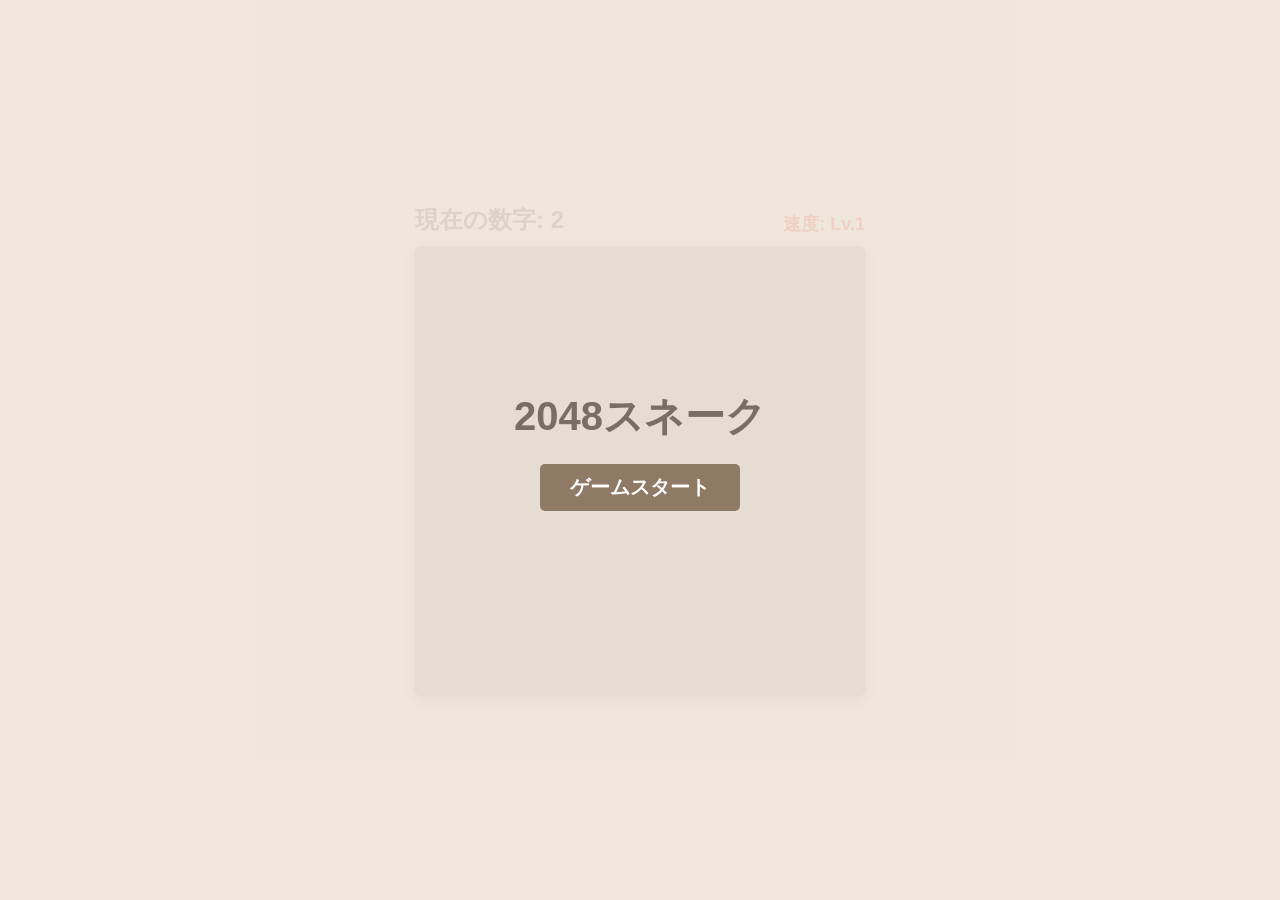
==== index1.html @ 0034b752 "Uploaded 2048*snake game" ====
<!DOCTYPE html>
<html lang="ja">
<head>
    <meta charset="UTF-8">
    <meta name="viewport" content="width=device-width, initial-scale=1.0">
    <title>2048スネーク - 盤面拡張版</title>
    <style>
        body {
            display: flex;
            flex-direction: column;
            justify-content: center;
            align-items: center;
            height: 100vh;
            margin: 0;
            background-color: #faf8ef;
            font-family: 'Arial', sans-serif;
            overflow: hidden;
        }
        #header {
            display: flex;
            justify-content: space-between;
            width: 450px;
            margin-bottom: 10px;
        }
        #scoreBoard {
            font-size: 24px;
            font-weight: bold;
            color: #776e65;
        }
        #speedBoard {
            font-size: 18px;
            font-weight: bold;
            color: #f65e3b;
            align-self: flex-end;
        }
        canvas {
            background-color: #bbada0;
            border-radius: 6px;
            box-shadow: 0 4px 15px rgba(0,0,0,0.3);
        }
        #overlay {
            position: absolute;
            top: 0; left: 0; right: 0; bottom: 0;
            background: rgba(238, 228, 218, 0.85);
            display: flex;
            flex-direction: column;
            justify-content: center;
            align-items: center;
            z-index: 10;
        }
        .hidden { display: none !important; }
        .title { font-size: 40px; font-weight: bold; color: #776e65; margin-bottom: 20px; }
        .btn {
            padding: 10px 30px; font-size: 20px; font-weight: bold;
            color: white; background-color: #8f7a66; border: none; border-radius: 5px;
            cursor: pointer; transition: 0.2s;
        }
        .btn:hover { background-color: #9f8b77; }
    </style>
</head>
<body>

    <div id="header">
        <div id="scoreBoard">現在の数字: 2</div>
        <div id="speedBoard">速度: Lv.1</div>
    </div>
    
    <canvas id="gameCanvas" width="450" height="450"></canvas>

    <div id="overlay">
        <div class="title" id="overlayTitle">2048スネーク</div>
        <button class="btn" id="startBtn">ゲームスタート</button>
    </div>

    <script>
        const canvas = document.getElementById('gameCanvas');
        const ctx = canvas.getContext('2d');
        const scoreBoard = document.getElementById('scoreBoard');
        const speedBoard = document.getElementById('speedBoard');
        const overlay = document.getElementById('overlay');
        const overlayTitle = document.getElementById('overlayTitle');
        const startBtn = document.getElementById('startBtn');

        // --- Web Audio API (おしゃれBGM＆効果音) ---
        let audioCtx;
        let bgmInterval;
        
        const bgmNotes = [261.63, 329.63, 392.00, 493.88, 440.00, 349.23, 392.00, 523.25];
        let bgmIndex = 0;

        function playSound(type) {
            if (!audioCtx) return;
            const osc = audioCtx.createOscillator();
            const gainNode = audioCtx.createGain();
            osc.connect(gainNode);
            gainNode.connect(audioCtx.destination);

            if (type === 'eat') {
                osc.type = 'sine';
                osc.frequency.setValueAtTime(600, audioCtx.currentTime);
                osc.frequency.exponentialRampToValueAtTime(1200, audioCtx.currentTime + 0.1);
                gainNode.gain.setValueAtTime(0.2, audioCtx.currentTime);
                gainNode.gain.exponentialRampToValueAtTime(0.01, audioCtx.currentTime + 0.1);
                osc.start();
                osc.stop(audioCtx.currentTime + 0.1);
            } else if (type === 'crash') {
                osc.type = 'sawtooth';
                osc.frequency.setValueAtTime(120, audioCtx.currentTime);
                osc.frequency.exponentialRampToValueAtTime(40, audioCtx.currentTime + 0.15);
                gainNode.gain.setValueAtTime(0.2, audioCtx.currentTime);
                gainNode.gain.exponentialRampToValueAtTime(0.01, audioCtx.currentTime + 0.15);
                osc.start();
                osc.stop(audioCtx.currentTime + 0.15);

                playGameOverMelody();
            }
        }

        function playGameOverMelody() {
            const now = audioCtx.currentTime;
            const sadNotes = [311.13, 293.66, 277.18, 246.94];
            
            sadNotes.forEach((note, index) => {
                const sOsc = audioCtx.createOscillator();
                const sGain = audioCtx.createGain();
                sOsc.type = 'triangle';
                sOsc.frequency.setValueAtTime(note, now + index * 0.15);
                sGain.gain.setValueAtTime(0.15, now + index * 0.15);
                sGain.gain.linearRampToValueAtTime(0.001, now + index * 0.15 + 0.2);
                sOsc.connect(sGain);
                sGain.connect(audioCtx.destination);
                sOsc.start(now + index * 0.15);
                sOsc.stop(now + index * 0.15 + 0.2);
            });
        }

        function startBGM() {
            stopBGM();
            bgmIndex = 0;
            bgmInterval = setInterval(() => {
                if (!audioCtx || isGameOver) return;
                const osc = audioCtx.createOscillator();
                const gain = audioCtx.createGain();
                
                osc.type = 'triangle'; 
                osc.frequency.setValueAtTime(bgmNotes[bgmIndex], audioCtx.currentTime);
                
                gain.gain.setValueAtTime(0.04, audioCtx.currentTime);
                gain.gain.exponentialRampToValueAtTime(0.001, audioCtx.currentTime + 0.16);
                
                osc.connect(gain);
                gain.connect(audioCtx.destination);
                osc.start();
                osc.stop(audioCtx.currentTime + 0.16);
                
                bgmIndex = (bgmIndex + 1) % bgmNotes.length;
            }, 200); 
        }

        function stopBGM() {
            if (bgmInterval) clearInterval(bgmInterval);
        }

        // --- ゲームの基本設定 ---
        let gridSize = 15; // 初期値は15（1024以上で20に可変）
        let tileSize = canvas.width / gridSize;
        let baseMoveInterval = 220;
        let moveInterval = baseMoveInterval;
        
        let player, dx, dy, nextDx, nextDy, lastTime, isGameOver, items, popScale;

        const colors = {
            2: { bg: '#eee4da', text: '#776e65' }, 4: { bg: '#ede0c8', text: '#776e65' },
            8: { bg: '#f2b179', text: '#f9f6f2' }, 16: { bg: '#f59563', text: '#f9f6f2' },
            32: { bg: '#f67c5f', text: '#f9f6f2' }, 64: { bg: '#f65e3b', text: '#f9f6f2' },
            128: { bg: '#edcf72', text: '#f9f6f2' }, 256: { bg: '#edcc61', text: '#f9f6f2' },
            512: { bg: '#edc850', text: '#f9f6f2' }, 1024: { bg: '#edc53f', text: '#f9f6f2' },
            2048: { bg: '#edc22e', text: '#f9f6f2' }
        };

        function initGame() {
            gridSize = 15; // リセット
            tileSize = canvas.width / gridSize;
            player = { x: 7, y: 7, visualX: 7, visualY: 7, value: 2, size: 1 };
            dx = 1; dy = 0; nextDx = 1; nextDy = 0;
            isGameOver = false;
            popScale = 1.0;
            updateDifficulty();
            spawnItems();
            
            overlay.classList.add('hidden');
            
            if (!audioCtx) {
                audioCtx = new (window.AudioContext || window.webkitAudioContext)();
            }
            if (audioCtx.state === 'suspended') audioCtx.resume();
            
            startBGM();
            
            lastTime = performance.now();
            requestAnimationFrame(gameLoop);
        }

        function updateDifficulty() {
            const level = Math.log2(player.value); 
            moveInterval = Math.max(80, baseMoveInterval - (level - 1) * 10);
            
            // 【変更点】1024以上になった瞬間に盤面を20x20マスに拡張
            if (player.value >= 1024) {
                if (gridSize !== 20) {
                    gridSize = 20;
                    tileSize = canvas.width / gridSize;
                }
                player.size = 2;
                scoreBoard.innerHTML = `現在の数字: ${player.value} <span style="color:#f65e3b; font-size:16px;">(盤面拡張＆巨大化中!)</span>`;
            } else {
                if (gridSize !== 15) {
                    gridSize = 15;
                    tileSize = canvas.width / gridSize;
                }
                player.size = 1;
                scoreBoard.innerText = `現在の数字: ${player.value}`;
            }
            
            speedBoard.innerText = `速度: Lv.${level}`;
        }

        function getPlayerCells(pX, pY, pSize) {
            let cells = [];
            for (let x = 0; x < pSize; x++) {
                for (let y = 0; y < pSize; y++) {
                    cells.push({ x: pX + x, y: pY + y });
                }
            }
            return cells;
        }

        function spawnItems() {
            items = [];
            let emptyCells = [];
            const currentPCells = getPlayerCells(player.x, player.y, player.size);

            for (let r = 0; r < gridSize; r++) {
                for (let c = 0; c < gridSize; c++) {
                    const isOccupied = currentPCells.some(cell => cell.x === c && cell.y === r);
                    if (!isOccupied) emptyCells.push({ x: c, y: r });
                }
            }

            function getRandomCell() {
                const index = Math.floor(Math.random() * emptyCells.length);
                return emptyCells.splice(index, 1)[0];
            }

            for (let i = 0; i < 3; i++) {
                if (emptyCells.length > 0) {
                    const targetCell = getRandomCell();
                    items.push({ x: targetCell.x, y: targetCell.y, value: player.value, type: 'target' });
                }
            }

            const level = Math.log2(player.value);
            const obstacleCount = Math.min(10, 2 + level);
            const possibleValues = [2, 4, 8, 16, 32, 64, 128, 256].filter(v => v !== player.value);
            
            for (let i = 0; i < obstacleCount; i++) {
                if (emptyCells.length > 0) {
                    const obsCell = getRandomCell();
                    const randomValue = possibleValues[Math.floor(Math.random() * possibleValues.length)];
                    items.push({ x: obsCell.x, y: obsCell.y, value: randomValue, type: 'obstacle' });
                }
            }
        }

        function update() {
            if (isGameOver) return;

            dx = nextDx; dy = nextDy;
            player.x += dx; player.y += dy;

            const pCells = getPlayerCells(player.x, player.y, player.size);

            // 壁判定（拡張された新グリッドサイズに追従）
            const hitWall = pCells.some(cell => cell.x < 0 || cell.x >= gridSize || cell.y < 0 || cell.y >= gridSize);
            if (hitWall) {
                gameOver(); return;
            }

            let hitIndex = -1;
            for (let cell of pCells) {
                hitIndex = items.findIndex(item => item.x === cell.x && item.y === cell.y);
                if (hitIndex !== -1) break;
            }

            if (hitIndex !== -1) {
                const hitItem = items[hitIndex];
                if (hitItem.type === 'target') {
                    player.value *= 2;
                    popScale = 1.4; 
                    playSound('eat');
                    updateDifficulty(); // ここで1024に達すると盤面サイズ(gridSize)が変わる
                    spawnItems();       // 変わったサイズに準拠してアイテムが生成される
                } else {
                    gameOver();
                }
            }
        }

        function gameOver() {
            isGameOver = true;
            stopBGM();
            playSound('crash');
            overlay.classList.remove('hidden');
            overlayTitle.innerText = `Game Over\n(記録: ${player.value})`;
            startBtn.innerText = "リトライ";
        }

        function drawPlayerBlock(x, y, value, size, scale = 1.0) {
            const colorObj = colors[value] || { bg: '#3c3a32', text: '#f9f6f2' };
            const totalWidth = size * tileSize;
            const cx = x * tileSize + totalWidth / 2;
            const cy = y * tileSize + totalWidth / 2;
            
            ctx.save();
            ctx.translate(cx, cy);
            ctx.scale(scale, scale);
            ctx.translate(-cx, -cy);

            ctx.fillStyle = colorObj.bg;
            ctx.fillRect(x * tileSize + 2, y * tileSize + 2, totalWidth - 4, totalWidth - 4);
            
            ctx.fillStyle = colorObj.text;
            // 盤面縮小に合わせてフォントサイズを微調整
            const fSize = gridSize === 20 ? (value > 100 ? '16px' : '22px') : (value > 100 ? '20px' : '28px');
            ctx.font = 'bold ' + fSize + ' Arial';
            ctx.textAlign = 'center';
            ctx.textBaseline = 'middle';
            ctx.fillText(value, cx, cy);
            
            ctx.restore();
        }

        function drawNormalBlock(x, y, value) {
            const colorObj = colors[value] || { bg: '#3c3a32', text: '#f9f6f2' };
            const cx = x * tileSize + tileSize / 2;
            const cy = y * tileSize + tileSize / 2;
            ctx.fillStyle = colorObj.bg;
            ctx.fillRect(x * tileSize + 2, y * tileSize + 2, tileSize - 4, tileSize - 4);
            ctx.fillStyle = colorObj.text;
            const fSize = gridSize === 20 ? (value > 100 ? '12px' : '15px') : (value > 100 ? '16px' : '20px');
            ctx.font = 'bold ' + fSize + ' Arial';
            ctx.textAlign = 'center';
            ctx.textBaseline = 'middle';
            ctx.fillText(value, cx, cy);
        }

        function draw() {
            ctx.fillStyle = '#bbada0';
            ctx.fillRect(0, 0, canvas.width, canvas.height);

            ctx.strokeStyle = 'rgba(166, 153, 138, 0.5)';
            for (let i = 0; i < gridSize; i++) {
                ctx.beginPath(); ctx.moveTo(i * tileSize, 0); ctx.lineTo(i * tileSize, canvas.height); ctx.stroke();
                ctx.beginPath(); ctx.moveTo(0, i * tileSize); ctx.lineTo(canvas.width, i * tileSize); ctx.stroke();
            }

            items.forEach(item => drawNormalBlock(item.x, item.y, item.value));

            player.visualX += (player.x - player.visualX) * 0.3;
            player.visualY += (player.y - player.visualY) * 0.3;

            if (popScale > 1.0) popScale = Math.max(1.0, popScale - 0.08);
            
            drawPlayerBlock(player.visualX, player.visualY, player.value, player.size, popScale);
        }

        function gameLoop(timestamp) {
            if (isGameOver) return;
            if (timestamp - lastTime >= moveInterval) {
                update();
                lastTime = timestamp;
            }
            draw();
            requestAnimationFrame(gameLoop);
        }

        window.addEventListener('keydown', (e) => {
            if(["ArrowUp","ArrowDown","ArrowLeft","ArrowRight"," "].indexOf(e.code) > -1) {
                e.preventDefault();
            }
            switch (e.key) {
                case 'ArrowUp':    if (dy !== 1) { nextDx = 0; nextDy = -1; } break;
                case 'ArrowDown':  if (dy !== -1) { nextDx = 0; nextDy = 1; } break;
                case 'ArrowLeft':  if (dx !== 1) { nextDx = -1; nextDy = 0; } break;
                case 'ArrowRight': if (dx !== -1) { nextDx = 1; nextDy = 0; } break;
            }
        });

        startBtn.addEventListener('click', initGame);
    </script>
</body>
</html>
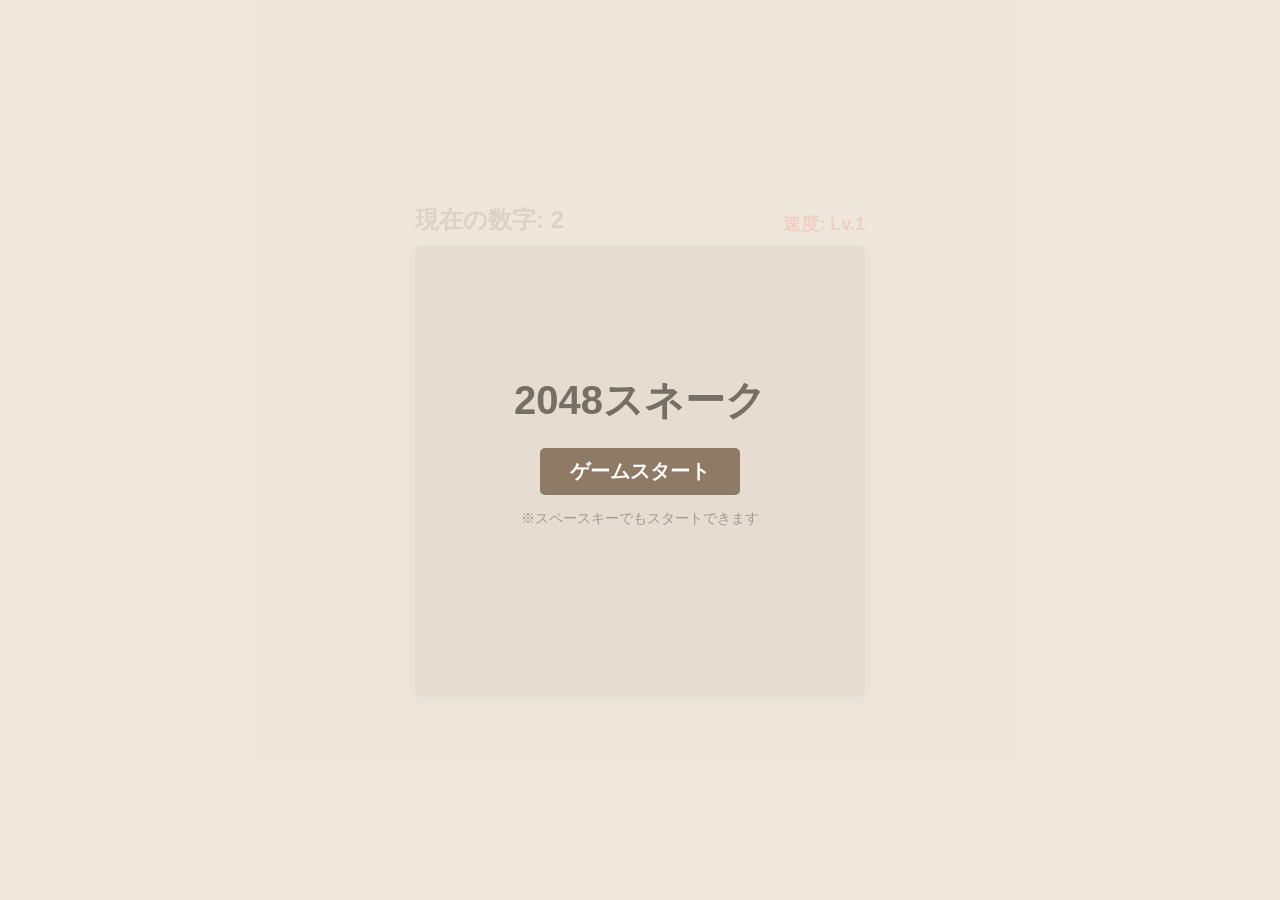
==== commit 691b0c8e: "Updated 2048*snake game" ====
--- a/index1.html
+++ b/index1.html
@@ -3,7 +3,7 @@
 <head>
     <meta charset="UTF-8">
     <meta name="viewport" content="width=device-width, initial-scale=1.0">
-    <title>2048スネーク - 盤面拡張版</title>
+    <title>2048スネーク - 最高操作性版</title>
     <style>
         body {
             display: flex;
@@ -49,13 +49,14 @@
             z-index: 10;
         }
         .hidden { display: none !important; }
-        .title { font-size: 40px; font-weight: bold; color: #776e65; margin-bottom: 20px; }
+        .title { font-size: 40px; font-weight: bold; color: #776e65; margin-bottom: 20px; text-align: center; white-space: pre-line; }
         .btn {
             padding: 10px 30px; font-size: 20px; font-weight: bold;
             color: white; background-color: #8f7a66; border: none; border-radius: 5px;
             cursor: pointer; transition: 0.2s;
         }
         .btn:hover { background-color: #9f8b77; }
+        #hint { font-size: 14px; color: #a6998a; margin-top: 15px; }
     </style>
 </head>
 <body>
@@ -70,6 +71,7 @@
     <div id="overlay">
         <div class="title" id="overlayTitle">2048スネーク</div>
         <button class="btn" id="startBtn">ゲームスタート</button>
+        <div id="hint">※スペースキーでもスタートできます</div>
     </div>
 
     <script>
@@ -81,7 +83,7 @@
         const overlayTitle = document.getElementById('overlayTitle');
         const startBtn = document.getElementById('startBtn');
 
-        // --- Web Audio API (おしゃれBGM＆効果音) ---
+        // --- Web Audio API ---
         let audioCtx;
         let bgmInterval;
         
@@ -162,12 +164,13 @@
         }
 
         // --- ゲームの基本設定 ---
-        let gridSize = 15; // 初期値は15（1024以上で20に可変）
+        let gridSize = 15;
         let tileSize = canvas.width / gridSize;
         let baseMoveInterval = 220;
         let moveInterval = baseMoveInterval;
         
         let player, dx, dy, nextDx, nextDy, lastTime, isGameOver, items, popScale;
+        let isFirstScreen = true; // 初回起動画面かどうかのフラグ
 
         const colors = {
             2: { bg: '#eee4da', text: '#776e65' }, 4: { bg: '#ede0c8', text: '#776e65' },
@@ -179,11 +182,12 @@
         };
 
         function initGame() {
-            gridSize = 15; // リセット
+            gridSize = 15;
             tileSize = canvas.width / gridSize;
             player = { x: 7, y: 7, visualX: 7, visualY: 7, value: 2, size: 1 };
             dx = 1; dy = 0; nextDx = 1; nextDy = 0;
             isGameOver = false;
+            isFirstScreen = false;
             popScale = 1.0;
             updateDifficulty();
             spawnItems();
@@ -205,7 +209,6 @@
             const level = Math.log2(player.value); 
             moveInterval = Math.max(80, baseMoveInterval - (level - 1) * 10);
             
-            // 【変更点】1024以上になった瞬間に盤面を20x20マスに拡張
             if (player.value >= 1024) {
                 if (gridSize !== 20) {
                     gridSize = 20;
@@ -275,12 +278,12 @@
         function update() {
             if (isGameOver) return;
 
+            // 【変更点2】 キー入力された方向（nextDx, nextDy）を即時反映してレスポンス向上
             dx = nextDx; dy = nextDy;
             player.x += dx; player.y += dy;
 
             const pCells = getPlayerCells(player.x, player.y, player.size);
 
-            // 壁判定（拡張された新グリッドサイズに追従）
             const hitWall = pCells.some(cell => cell.x < 0 || cell.x >= gridSize || cell.y < 0 || cell.y >= gridSize);
             if (hitWall) {
                 gameOver(); return;
@@ -298,8 +301,8 @@
                     player.value *= 2;
                     popScale = 1.4; 
                     playSound('eat');
-                    updateDifficulty(); // ここで1024に達すると盤面サイズ(gridSize)が変わる
-                    spawnItems();       // 変わったサイズに準拠してアイテムが生成される
+                    updateDifficulty(); 
+                    spawnItems();       
                 } else {
                     gameOver();
                 }
@@ -309,10 +312,10 @@
         function gameOver() {
             isGameOver = true;
             stopBGM();
-            playSound('crash');
+            playSound('crash'); 
             overlay.classList.remove('hidden');
             overlayTitle.innerText = `Game Over\n(記録: ${player.value})`;
-            startBtn.innerText = "リトライ";
+            startBtn.innerText = "スペースキーでリトライ";
         }
 
         function drawPlayerBlock(x, y, value, size, scale = 1.0) {
@@ -330,7 +333,6 @@
             ctx.fillRect(x * tileSize + 2, y * tileSize + 2, totalWidth - 4, totalWidth - 4);
             
             ctx.fillStyle = colorObj.text;
-            // 盤面縮小に合わせてフォントサイズを微調整
             const fSize = gridSize === 20 ? (value > 100 ? '16px' : '22px') : (value > 100 ? '20px' : '28px');
             ctx.font = 'bold ' + fSize + ' Arial';
             ctx.textAlign = 'center';
@@ -366,8 +368,9 @@
 
             items.forEach(item => drawNormalBlock(item.x, item.y, item.value));
 
-            player.visualX += (player.x - player.visualX) * 0.3;
-            player.visualY += (player.y - player.visualY) * 0.3;
+            // 【変更点1】 追従係数を 0.3 から 0.35 に微増させ、かつ入力方向へのキレを良くしてより滑らかに
+            player.visualX += (player.x - player.visualX) * 0.35;
+            player.visualY += (player.y - player.visualY) * 0.35;
 
             if (popScale > 1.0) popScale = Math.max(1.0, popScale - 0.08);
             
@@ -388,11 +391,21 @@
             if(["ArrowUp","ArrowDown","ArrowLeft","ArrowRight"," "].indexOf(e.code) > -1) {
                 e.preventDefault();
             }
+
+            // 【変更点3】 メニュー表示中、またはゲームオーバー時にスペースキーでリスタート
+            if (e.key === ' ' || e.code === 'Space') {
+                if (isFirstScreen || isGameOver) {
+                    initGame();
+                    return;
+                }
+            }
+
             switch (e.key) {
-                case 'ArrowUp':    if (dy !== 1) { nextDx = 0; nextDy = -1; } break;
-                case 'ArrowDown':  if (dy !== -1) { nextDx = 0; nextDy = 1; } break;
-                case 'ArrowLeft':  if (dx !== 1) { nextDx = -1; nextDy = 0; } break;
-                case 'ArrowRight': if (dx !== -1) { nextDx = 1; nextDy = 0; } break;
+                // キーを押した瞬間に即座に進行方向のバッファ（nextDx, nextDy）を反映
+                case 'ArrowUp':    if (dy !== 1)  { nextDx = 0; nextDy = -1; dx = 0; dy = -1; } break;
+                case 'ArrowDown':  if (dy !== -1) { nextDx = 0; nextDy = 1;  dx = 0; dy = 1;  } break;
+                case 'ArrowLeft':  if (dx !== 1)  { nextDx = -1; nextDy = 0; dx = -1; dy = 0; } break;
+                case 'ArrowRight': if (dx !== -1) { nextDx = 1; nextDy = 0;  dx = 1; dy = 0;  } break;
             }
         });
 
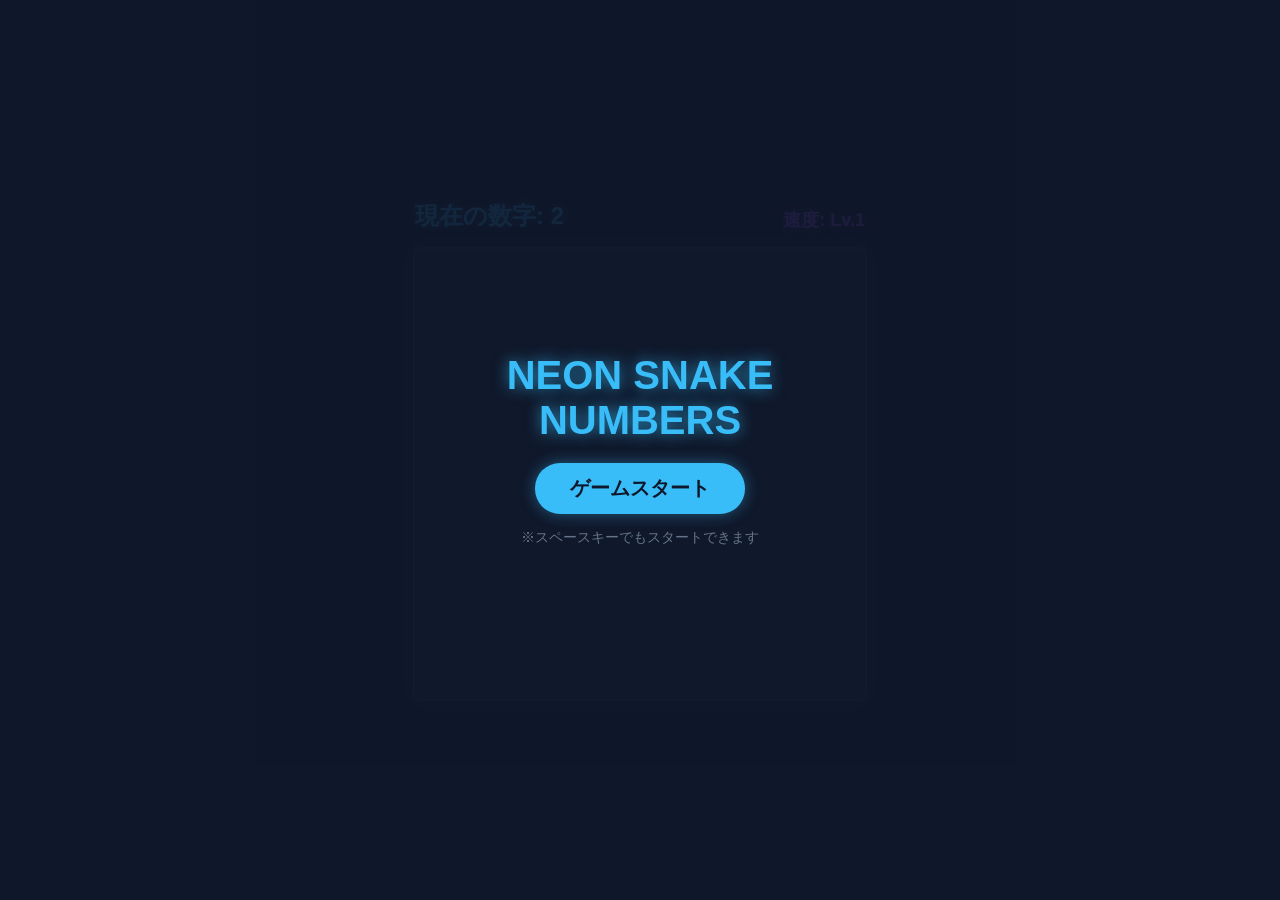
==== commit 7ef68d58: "deleted index.html and modified index1.html" ====
--- a/index1.html
+++ b/index1.html
@@ -3,7 +3,7 @@
 <head>
     <meta charset="UTF-8">
     <meta name="viewport" content="width=device-width, initial-scale=1.0">
-    <title>2048スネーク - 最高操作性版</title>
+    <title>ネオンスネーク・ナンバーズ</title>
     <style>
         body {
             display: flex;
@@ -12,36 +12,39 @@
             align-items: center;
             height: 100vh;
             margin: 0;
-            background-color: #faf8ef;
-            font-family: 'Arial', sans-serif;
+            background-color: #0f172a; /* ダークネイビー */
+            font-family: 'Consolas', 'Arial', sans-serif;
             overflow: hidden;
         }
         #header {
             display: flex;
             justify-content: space-between;
             width: 450px;
-            margin-bottom: 10px;
+            margin-bottom: 15px;
         }
         #scoreBoard {
             font-size: 24px;
             font-weight: bold;
-            color: #776e65;
+            color: #38bdf8; /* ネオンブルー */
+            text-shadow: 0 0 10px rgba(56, 189, 248, 0.5);
         }
         #speedBoard {
             font-size: 18px;
             font-weight: bold;
-            color: #f65e3b;
+            color: #a855f7; /* ネオンパープル */
+            text-shadow: 0 0 10px rgba(168, 85, 247, 0.5);
             align-self: flex-end;
         }
         canvas {
-            background-color: #bbada0;
-            border-radius: 6px;
-            box-shadow: 0 4px 15px rgba(0,0,0,0.3);
+            background-color: #1e293b; /* ディープグレー */
+            border-radius: 8px;
+            box-shadow: 0 0 25px rgba(56, 189, 248, 0.2);
+            border: 2px solid #334155;
         }
         #overlay {
             position: absolute;
             top: 0; left: 0; right: 0; bottom: 0;
-            background: rgba(238, 228, 218, 0.85);
+            background: rgba(15, 23, 42, 0.9);
             display: flex;
             flex-direction: column;
             justify-content: center;
@@ -49,14 +52,27 @@
             z-index: 10;
         }
         .hidden { display: none !important; }
-        .title { font-size: 40px; font-weight: bold; color: #776e65; margin-bottom: 20px; text-align: center; white-space: pre-line; }
+        .title { 
+            font-size: 40px; 
+            font-weight: bold; 
+            color: #38bdf8; 
+            margin-bottom: 20px; 
+            text-align: center; 
+            white-space: pre-line;
+            text-shadow: 0 0 15px rgba(56, 189, 248, 0.7);
+        }
         .btn {
-            padding: 10px 30px; font-size: 20px; font-weight: bold;
-            color: white; background-color: #8f7a66; border: none; border-radius: 5px;
+            padding: 12px 35px; font-size: 20px; font-weight: bold;
+            color: #0f172a; background-color: #38bdf8; border: none; border-radius: 25px;
             cursor: pointer; transition: 0.2s;
-        }
-        .btn:hover { background-color: #9f8b77; }
-        #hint { font-size: 14px; color: #a6998a; margin-top: 15px; }
+            box-shadow: 0 0 15px rgba(56, 189, 248, 0.4);
+        }
+        .btn:hover { 
+            background-color: #7dd3fc; 
+            box-shadow: 0 0 25px rgba(56, 189, 248, 0.8);
+            transform: scale(1.05);
+        }
+        #hint { font-size: 14px; color: #64748b; margin-top: 15px; }
     </style>
 </head>
 <body>
@@ -69,7 +85,7 @@
     <canvas id="gameCanvas" width="450" height="450"></canvas>
 
     <div id="overlay">
-        <div class="title" id="overlayTitle">2048スネーク</div>
+        <div class="title" id="overlayTitle">NEON SNAKE<br>NUMBERS</div>
         <button class="btn" id="startBtn">ゲームスタート</button>
         <div id="hint">※スペースキーでもスタートできます</div>
     </div>
@@ -170,15 +186,21 @@
         let moveInterval = baseMoveInterval;
         
         let player, dx, dy, nextDx, nextDy, lastTime, isGameOver, items, popScale;
-        let isFirstScreen = true; // 初回起動画面かどうかのフラグ
-
+        let isFirstScreen = true; 
+
+        // サイバーネオン調のカラーパレットに変更
         const colors = {
-            2: { bg: '#eee4da', text: '#776e65' }, 4: { bg: '#ede0c8', text: '#776e65' },
-            8: { bg: '#f2b179', text: '#f9f6f2' }, 16: { bg: '#f59563', text: '#f9f6f2' },
-            32: { bg: '#f67c5f', text: '#f9f6f2' }, 64: { bg: '#f65e3b', text: '#f9f6f2' },
-            128: { bg: '#edcf72', text: '#f9f6f2' }, 256: { bg: '#edcc61', text: '#f9f6f2' },
-            512: { bg: '#edc850', text: '#f9f6f2' }, 1024: { bg: '#edc53f', text: '#f9f6f2' },
-            2048: { bg: '#edc22e', text: '#f9f6f2' }
+            2: { bg: '#1e3a8a', text: '#60a5fa' },    // ブルー
+            4: { bg: '#2563eb', text: '#93c5fd' },    // ライトブルー
+            8: { bg: '#581c87', text: '#c084fc' },    // パープル
+            16: { bg: '#701a75', text: '#f472b6' },   // ピンク
+            32: { bg: '#9d174d', text: '#fb7185' },   // ローズ
+            64: { bg: '#991b1b', text: '#f87171' },   // レッド
+            128: { bg: '#7c2d12', text: '#fb923c' },  // オレンジ
+            256: { bg: '#78350f', text: '#fbbf24' },  // イエロー
+            512: { bg: '#064e3b', text: '#34d399' },  // ミントグリーン
+            1024: { bg: '#0f766e', text: '#2dd4bf' }, // ティール
+            2048: { bg: '#111827', text: '#22d3ee' }  // サイバーシアン（最高位）
         };
 
         function initGame() {
@@ -215,7 +237,7 @@
                     tileSize = canvas.width / gridSize;
                 }
                 player.size = 2;
-                scoreBoard.innerHTML = `現在の数字: ${player.value} <span style="color:#f65e3b; font-size:16px;">(盤面拡張＆巨大化中!)</span>`;
+                scoreBoard.innerHTML = `現在の数字: ${player.value} <span style="color:#2dd4bf; font-size:16px;">(MATRIX EXPANSION)</span>`;
             } else {
                 if (gridSize !== 15) {
                     gridSize = 15;
@@ -278,7 +300,6 @@
         function update() {
             if (isGameOver) return;
 
-            // 【変更点2】 キー入力された方向（nextDx, nextDy）を即時反映してレスポンス向上
             dx = nextDx; dy = nextDy;
             player.x += dx; player.y += dy;
 
@@ -314,12 +335,14 @@
             stopBGM();
             playSound('crash'); 
             overlay.classList.remove('hidden');
-            overlayTitle.innerText = `Game Over\n(記録: ${player.value})`;
+            overlayTitle.innerHTML = `<span style="color:#ef4444; text-shadow: 0 0 15px rgba(239,68,68,0.7);">GAME OVER</span>\n(SCORE: ${player.value})`;
             startBtn.innerText = "スペースキーでリトライ";
+            startBtn.style.backgroundColor = "#ef4444";
+            startBtn.style.boxShadow = "0 0 15px rgba(239, 68, 68, 0.4)";
         }
 
         function drawPlayerBlock(x, y, value, size, scale = 1.0) {
-            const colorObj = colors[value] || { bg: '#3c3a32', text: '#f9f6f2' };
+            const colorObj = colors[value] || { bg: '#0f172a', text: '#ffffff' };
             const totalWidth = size * tileSize;
             const cx = x * tileSize + totalWidth / 2;
             const cy = y * tileSize + totalWidth / 2;
@@ -329,12 +352,21 @@
             ctx.scale(scale, scale);
             ctx.translate(-cx, -cy);
 
+            // プレイヤー（スネークの頭）にネオンの光彩エフェクトを追加
+            ctx.shadowBlur = 15;
+            ctx.shadowColor = colorObj.text;
             ctx.fillStyle = colorObj.bg;
             ctx.fillRect(x * tileSize + 2, y * tileSize + 2, totalWidth - 4, totalWidth - 4);
             
+            // 枠線を追加してデジタル感を演出
+            ctx.strokeStyle = colorObj.text;
+            ctx.lineWidth = 2;
+            ctx.strokeRect(x * tileSize + 2, y * tileSize + 2, totalWidth - 4, totalWidth - 4);
+
+            ctx.shadowBlur = 0; // テキストは影を消してくっきりさせる
             ctx.fillStyle = colorObj.text;
             const fSize = gridSize === 20 ? (value > 100 ? '16px' : '22px') : (value > 100 ? '20px' : '28px');
-            ctx.font = 'bold ' + fSize + ' Arial';
+            ctx.font = 'bold ' + fSize + ' Courier New';
             ctx.textAlign = 'center';
             ctx.textBaseline = 'middle';
             ctx.fillText(value, cx, cy);
@@ -343,24 +375,32 @@
         }
 
         function drawNormalBlock(x, y, value) {
-            const colorObj = colors[value] || { bg: '#3c3a32', text: '#f9f6f2' };
+            const colorObj = colors[value] || { bg: '#0f172a', text: '#ffffff' };
             const cx = x * tileSize + tileSize / 2;
             const cy = y * tileSize + tileSize / 2;
+            
             ctx.fillStyle = colorObj.bg;
             ctx.fillRect(x * tileSize + 2, y * tileSize + 2, tileSize - 4, tileSize - 4);
+            
+            ctx.strokeStyle = colorObj.text;
+            ctx.lineWidth = 1;
+            ctx.strokeRect(x * tileSize + 2, y * tileSize + 2, tileSize - 4, tileSize - 4);
+
             ctx.fillStyle = colorObj.text;
             const fSize = gridSize === 20 ? (value > 100 ? '12px' : '15px') : (value > 100 ? '16px' : '20px');
-            ctx.font = 'bold ' + fSize + ' Arial';
+            ctx.font = 'bold ' + fSize + ' Courier New';
             ctx.textAlign = 'center';
             ctx.textBaseline = 'middle';
             ctx.fillText(value, cx, cy);
         }
 
         function draw() {
-            ctx.fillStyle = '#bbada0';
+            // キャンバス背景色をディープグレーに変更
+            ctx.fillStyle = '#1e293b';
             ctx.fillRect(0, 0, canvas.width, canvas.height);
 
-            ctx.strokeStyle = 'rgba(166, 153, 138, 0.5)';
+            // グリッド線をサイバーチックな薄い青に変更
+            ctx.strokeStyle = 'rgba(56, 189, 248, 0.08)';
             for (let i = 0; i < gridSize; i++) {
                 ctx.beginPath(); ctx.moveTo(i * tileSize, 0); ctx.lineTo(i * tileSize, canvas.height); ctx.stroke();
                 ctx.beginPath(); ctx.moveTo(0, i * tileSize); ctx.lineTo(canvas.width, i * tileSize); ctx.stroke();
@@ -368,7 +408,6 @@
 
             items.forEach(item => drawNormalBlock(item.x, item.y, item.value));
 
-            // 【変更点1】 追従係数を 0.3 から 0.35 に微増させ、かつ入力方向へのキレを良くしてより滑らかに
             player.visualX += (player.x - player.visualX) * 0.35;
             player.visualY += (player.y - player.visualY) * 0.35;
 
@@ -392,7 +431,6 @@
                 e.preventDefault();
             }
 
-            // 【変更点3】 メニュー表示中、またはゲームオーバー時にスペースキーでリスタート
             if (e.key === ' ' || e.code === 'Space') {
                 if (isFirstScreen || isGameOver) {
                     initGame();
@@ -401,7 +439,6 @@
             }
 
             switch (e.key) {
-                // キーを押した瞬間に即座に進行方向のバッファ（nextDx, nextDy）を反映
                 case 'ArrowUp':    if (dy !== 1)  { nextDx = 0; nextDy = -1; dx = 0; dy = -1; } break;
                 case 'ArrowDown':  if (dy !== -1) { nextDx = 0; nextDy = 1;  dx = 0; dy = 1;  } break;
                 case 'ArrowLeft':  if (dx !== 1)  { nextDx = -1; nextDy = 0; dx = -1; dy = 0; } break;
